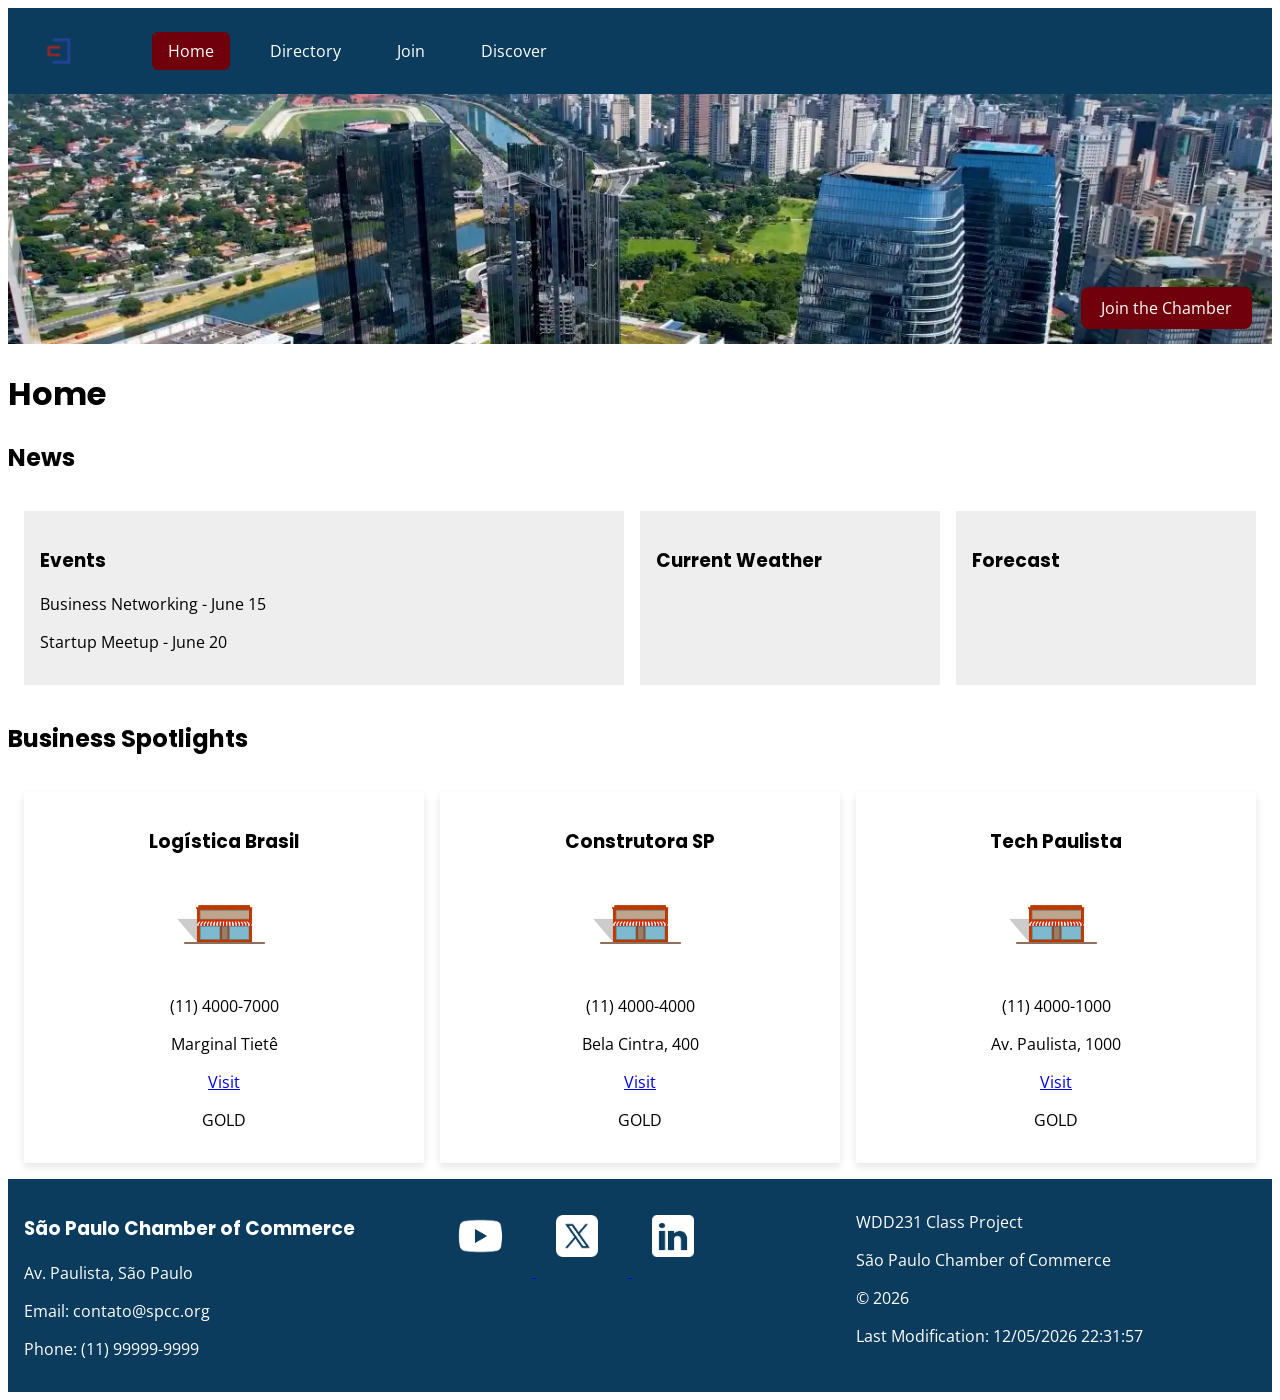
==== chamber/index.html @ a89c0864 "mudando lugar js" ====
<!DOCTYPE html>
<html lang="en">
<head>
    <meta charset="UTF-8">
    <meta name="viewport" content="width=device-width, initial-scale=1.0">
    <title>Chamber Home Page - WDD231, Juliana Alves Ribeiro</title>
    <meta name="description" content="In this page it will contain the home page where you can find the main informations about the chamber commerce">
    <meta name="author" content="Juliana Alves Ribeiro">

     <!-- Facebook Open Graph -->
  <meta property="og:title" content="São Paulo Chamber of Commerce">
  <meta property="og:description" content="Discover local businesses, connect with professionals, and explore opportunities in São Paulo's vibrant business community.">
  <meta property="og:image" content="https://ja-ribeiro.github.io/wdd231/chamber/images/og-image.jpg">
  <meta property="og:url" content="https://ja-ribeiro.github.io/wdd231/chamber/directory.html">

  <!-- Favicon -->
  <link rel="icon" href="images/favicon.ico">

  <!-- CSS -->
  <link rel="stylesheet" href="styles/normalize.css">
  <link rel="stylesheet" href="styles/small.css">
  <link rel="stylesheet" href="styles/large.css">

  <!-- GOOGLE FONTS -->
  <link rel="preconnect" href="https://fonts.googleapis.com">
  <link rel="preconnect" href="https://fonts.gstatic.com" crossorigin>

  <link href="https://fonts.googleapis.com/css2?family=Open+Sans&family=Poppins&display=swap" rel="stylesheet">
</head>
<body>
   <!-- JS-->
   <script src="scripts/home.js" defer></script>
<header>
  <div class="header-container">
    
    <img src="images/favicon.ico" alt="favicon" class="favicon">

    <nav>
      <ul class="nav-menu">
        <li><a href="index.html" class="active">Home</a></li>
        <li><a href="directory.html">Directory</a></li>
        <li><a href="join.html">Join</a></li>
        <li><a href="discover.html">Discover</a></li>
      </ul>
    </nav>

  </div>
</header>

<!-- HERO -->
<section class="hero">
  <img src="images/hero.webp" alt="São Paulo city"
     width="1200" height="600"
     loading="eager">

  <a href="join.html" class="cta-button">Join the Chamber</a>
</section>

<main>

  <h1>Home</h1>
    <h2>News</h2>
  <!-- TOP GRID -->
  <section class="top-sections">

    <!-- EVENTS -->
    <div class="events">
      <h3>Events</h3>
      <p>Business Networking - June 15</p>
      <p>Startup Meetup - June 20</p>
    </div>

    <!-- WEATHER -->
    <div class="weather">
      <h3>Current Weather</h3>
      <p id="temp"></p>
      <p id="desc"></p>
    </div>

    <!-- FORECAST -->
    <div class="forecast">
      <h3>Forecast</h3>
      <p id="day1"></p>
      <p id="day2"></p>
      <p id="day3"></p>
    </div>

  </section>

  <!-- SPOTLIGHT -->
  <section>
    <h2>Business Spotlights</h2>
    <div id="spotlights" class="spotlight-container"></div>
  </section>

</main>

<footer>
  <div class="footer-container">

    <div>
      <h3>São Paulo Chamber of Commerce</h3>
      <p>Av. Paulista, São Paulo</p>
      <p>Email: contato@spcc.org</p>
      <p>Phone: (11) 99999-9999</p>
    </div>

    <div class="social">

    <a href="https://youtube.com" target="_blank">
        <img src="images/youtube.png" alt="YouTube">
    </a>

    <a href="https://x.com" target="_blank">
        <img src="images/twitter.png" alt="X (Twitter)">
    </a>

    <a href="https://linkedin.com" target="_blank">
        <img src="images/linkedin.png" alt="LinkedIn">
    </a>

    </div>

    <div>
      <p>WDD231 Class Project</p>
      <p>São Paulo Chamber of Commerce</p>
      <p>© <span id="year"></span></p>
      <p>Last Modification: <span id="lastModified"></span></p>
    </div>

  </div>
</footer>

  <!--JS-->
  <script src="scripts/directory.js"></script>

</body>
</html>
---- chamber/styles/small.css ----
/* =========================
   BASE
========================= */
body {
  font-family: 'Open Sans', sans-serif;
}

h1, h2, h3 {
  font-family: 'Poppins', sans-serif;
}

/* =========================
   HEADER
========================= */
.header-container {
  display: flex;
  align-items: center;
  justify-content: flex-start;
  gap: 2rem;
  background: #0B3C5D;
  color: white;
  padding: 1rem 2rem;
}

.favicon {
  width: 40px;
}

header h1 {
  font-size: 1.5rem;
  margin-right: 2rem;
}

/* =========================
   NAV (REMOVIDO DUPLICAÇÃO)
========================= */
.nav-menu {
  display: flex;
  gap: 1.5rem;
  list-style: none;
}

.nav-menu a {
  color: white;
  text-decoration: none;
  padding: 0.5rem 1rem;
  border-radius: 6px;
  transition: 0.3s ease;
}

.nav-menu a:hover {
  background-color: rgba(255, 255, 255, 0.15);
}

.nav-menu a.active {
  background-color: #70000b;
  color: white;
}

/* =========================
   DIRECTORY (CARDS)
========================= */
.view-buttons img {
  width: 20px;
  height: 20px;
}

#members.grid {
  display: grid;
  grid-template-columns: 1fr;
  gap: 1rem;
  padding: 1rem;
}

#members.list img {
  display: none;
}

/* card APENAS do directory */
.card {
  background: white;
  padding: 1rem;
  text-align: center;
  box-shadow: 0 4px 8px rgba(0,0,0,0.1);
}

.card img {
  width: 100%;
  height: 150px;
  object-fit: cover;
  border-radius: 6px;
}

/* =========================
   FOOTER
========================= */
.footer-container {
  display: grid;
  gap: 1rem;
  background: #0B3C5D;
  color: white;
  padding: 1rem;
}

.social img {
  width: 50px;
  margin-right: 10px;
  padding: 1rem;
}

/* =========================
   JOIN PAGE
========================= */
.join-page {
  display: flex;
  flex-direction: column;
  gap: 2rem;
  padding: 1rem;
}

.form-section {
  background: white;
  padding: 1.5rem;
  border-radius: 10px;
  box-shadow: 0 4px 10px rgba(0,0,0,0.1);
}

form {
  display: flex;
  flex-direction: column;
  gap: 1rem;
}

label {
  display: flex;
  flex-direction: column;
  font-weight: 600;
}

input, textarea, select {
  padding: 0.6rem;
  border-radius: 6px;
  border: 1px solid #ccc;
}

input:focus, textarea:focus, select:focus {
  outline: 2px solid #1e3a5f;
}

input[type="submit"] {
  background: #1e3a5f;
  color: white;
  cursor: pointer;
  border: none;
  transition: 0.3s;
}

input[type="submit"]:hover {
  background: #274d7a;
}

/* =========================
   MEMBERSHIP CARDS (SEPARADOS)
========================= */
.membership-cards {
  display: flex;
  flex-direction: column;
  gap: 1rem;

  /* mesma animação de antes */
  animation: fadeIn 1.2s ease;
}

/* card APENAS do join (mesmo visual do antigo .card duplicado) */
.membership-card {
  background: #f4f4f4;
  padding: 1rem;
  border-radius: 8px;
  text-align: center;
}

/* =========================
   ANIMAÇÃO (mantida)
========================= */
@keyframes fadeIn {
  from {
    opacity: 0;
    transform: translateY(15px);
  }
  to {
    opacity: 1;
    transform: translateY(0);
  }
}

/* =========================
   THANK YOU PAGE
========================= */

.thankyou {
  padding: 2rem;
  display: flex;
  justify-content: center;
}

.thankyou-card {
  background: white;
  padding: 2rem;
  border-radius: 10px;
  max-width: 500px;
  width: 100%;
  box-shadow: 0 4px 10px rgba(0,0,0,0.1);
  text-align: left;
}

.thankyou-card h2 {
  text-align: center;
  margin-bottom: 1rem;
}

/* ===== JOIN LAYOUT CORRETO ===== */

/* container controla layout */
.join-container {
  display: flex;
  flex-direction: column;
  gap: 2rem;
}

/* desktop */
@media (min-width: 768px) {
  .join-container {
    flex-direction: row;
    align-items: flex-start;
  }

  .form-section {
    flex: 2;
  }

  .membership-cards {
    flex: 1;
  }
}

/* HERO */
.hero {
  position: relative;
}

.hero img {
  width: 100%;
  height: 250px;
  object-fit: cover;
}

.cta-button {
  position: absolute;
  bottom: 20px;
  right: 20px;
  background: #70000b;
  color: white;
  padding: 10px 20px;
  text-decoration: none;
  border-radius: 8px;
}

/* TOP GRID */
.top-sections {
  display: grid;
  gap: 1rem;
  padding: 1rem;
}

.events, .weather, .forecast {
  background: #eee;
  padding: 1rem;
}

/* SPOTLIGHT */
.spotlight-container {
  display: grid;
  gap: 1rem;
  padding: 1rem;
}

.spotlight-card {
  background: white;
  padding: 1rem;
  text-align: center;
  box-shadow: 0 4px 8px rgba(0,0,0,0.1);
}

.spotlight-card img {
  width: 100px;
  height: 100px;
  object-fit: contain;
}

/* DESKTOP */
@media (min-width: 768px) {
  .top-sections {
    grid-template-columns: 2fr 1fr 1fr;
  }

  .spotlight-container {
    grid-template-columns: repeat(3, 1fr);
  }

  .footer-container {
    grid-template-columns: repeat(3, 1fr);
  }
}
---- chamber/styles/large.css ----
@media (min-width: 768px) {

  #members.grid {
    grid-template-columns: repeat(3, 1fr);
  }

  .footer-container {
    grid-template-columns: repeat(3, 1fr);
  }
}

/**@media (min-width: 768px) {

  .join-page {
    display: grid;
    grid-template-columns: 2fr 1fr;
    gap: 2rem;
  }

  .cards {
    position: sticky;
    top: 1rem;
  }

}**/
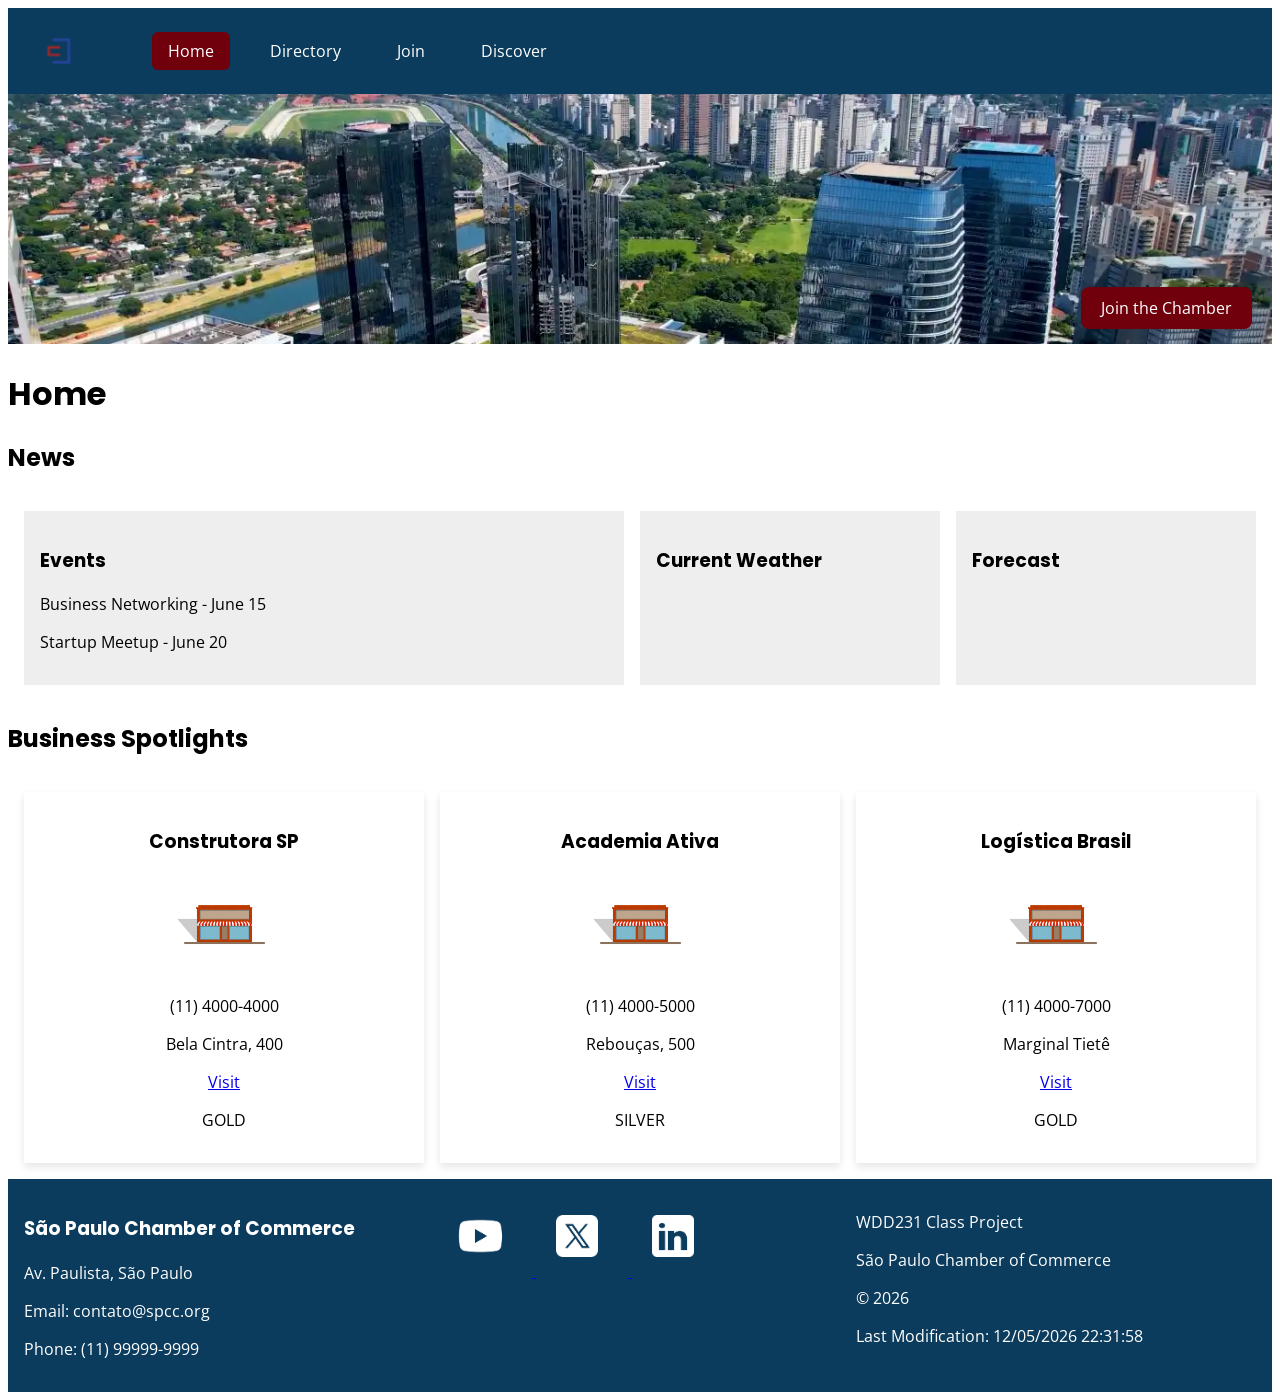
==== commit 029f731a: "mudei errao, agora mudei no directory" ====
--- a/chamber/index.html
+++ b/chamber/index.html
@@ -21,6 +21,9 @@
   <link rel="stylesheet" href="styles/small.css">
   <link rel="stylesheet" href="styles/large.css">
 
+   <!-- JS-->
+   <script src="scripts/home.js" defer></script>
+
   <!-- GOOGLE FONTS -->
   <link rel="preconnect" href="https://fonts.googleapis.com">
   <link rel="preconnect" href="https://fonts.gstatic.com" crossorigin>
@@ -28,8 +31,7 @@
   <link href="https://fonts.googleapis.com/css2?family=Open+Sans&family=Poppins&display=swap" rel="stylesheet">
 </head>
 <body>
-   <!-- JS-->
-   <script src="scripts/home.js" defer></script>
+
 <header>
   <div class="header-container">
     
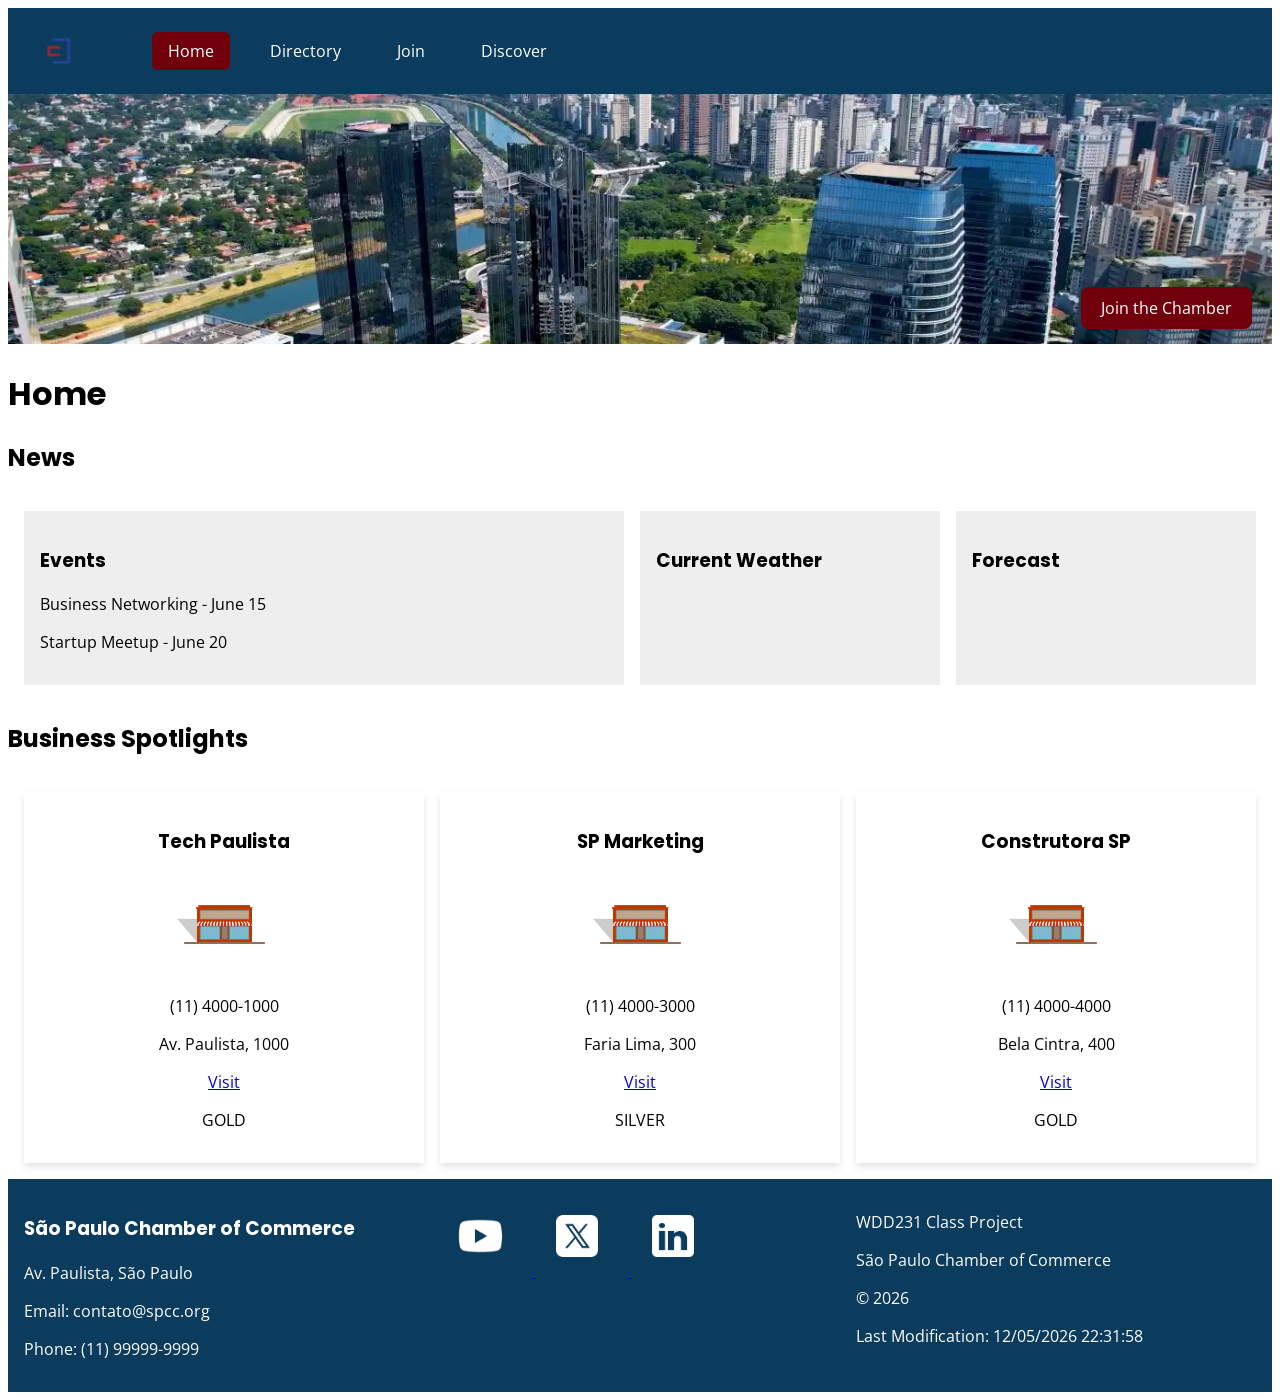
==== commit cb1d71d7: "limpando o cod" ====
--- a/chamber/index.html
+++ b/chamber/index.html
@@ -18,8 +18,8 @@
 
   <!-- CSS -->
   <link rel="stylesheet" href="styles/normalize.css">
-  <link rel="stylesheet" href="styles/small.css">
-  <link rel="stylesheet" href="styles/large.css">
+<link rel="stylesheet" href="styles/small.css">
+<link rel="stylesheet" href="styles/large.css" media="(min-width: 768px)">
 
    <!-- JS-->
    <script src="scripts/home.js" defer></script>
@@ -29,6 +29,8 @@
   <link rel="preconnect" href="https://fonts.gstatic.com" crossorigin>
 
   <link href="https://fonts.googleapis.com/css2?family=Open+Sans&family=Poppins&display=swap" rel="stylesheet">
+
+  <link rel="preload" as="image" href="images/hero.webp">
 </head>
 <body>
 
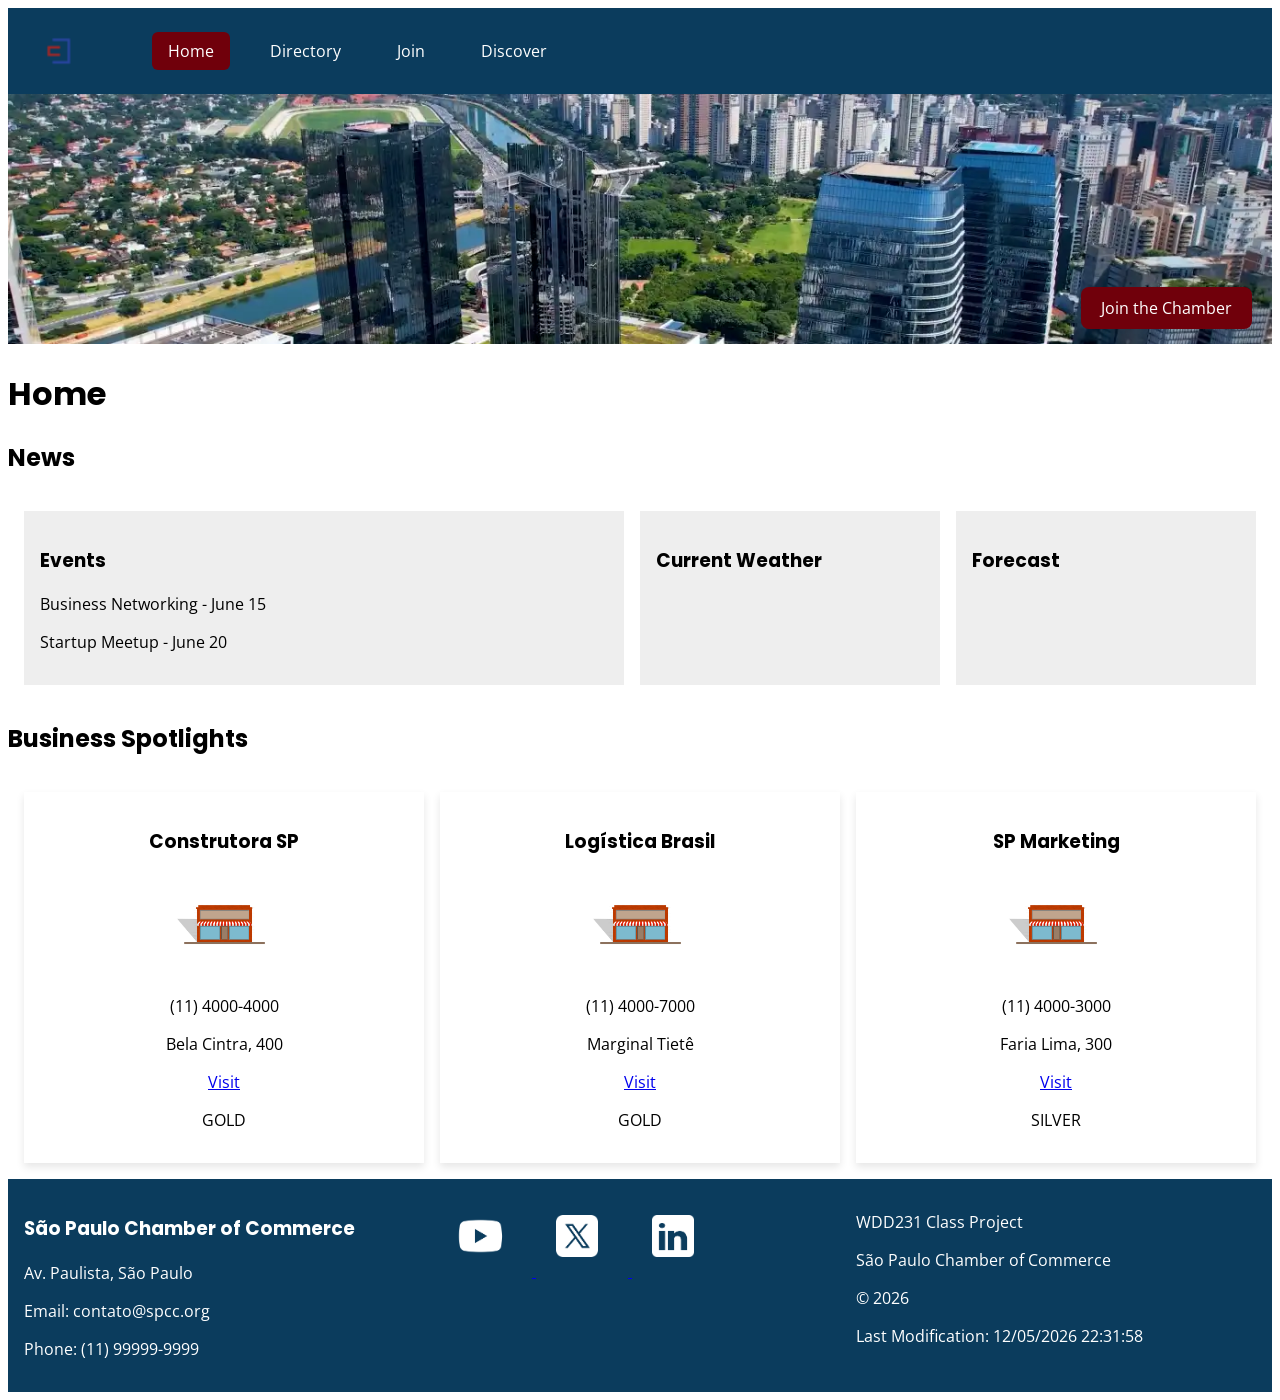
==== commit e80eed5c: "adicionando o defer" ====
--- a/chamber/index.html
+++ b/chamber/index.html
@@ -136,7 +136,7 @@
 </footer>
 
   <!--JS-->
-  <script src="scripts/directory.js"></script>
+  <script src="scripts/directory.js" defer></script>
 
 </body>
 </html>
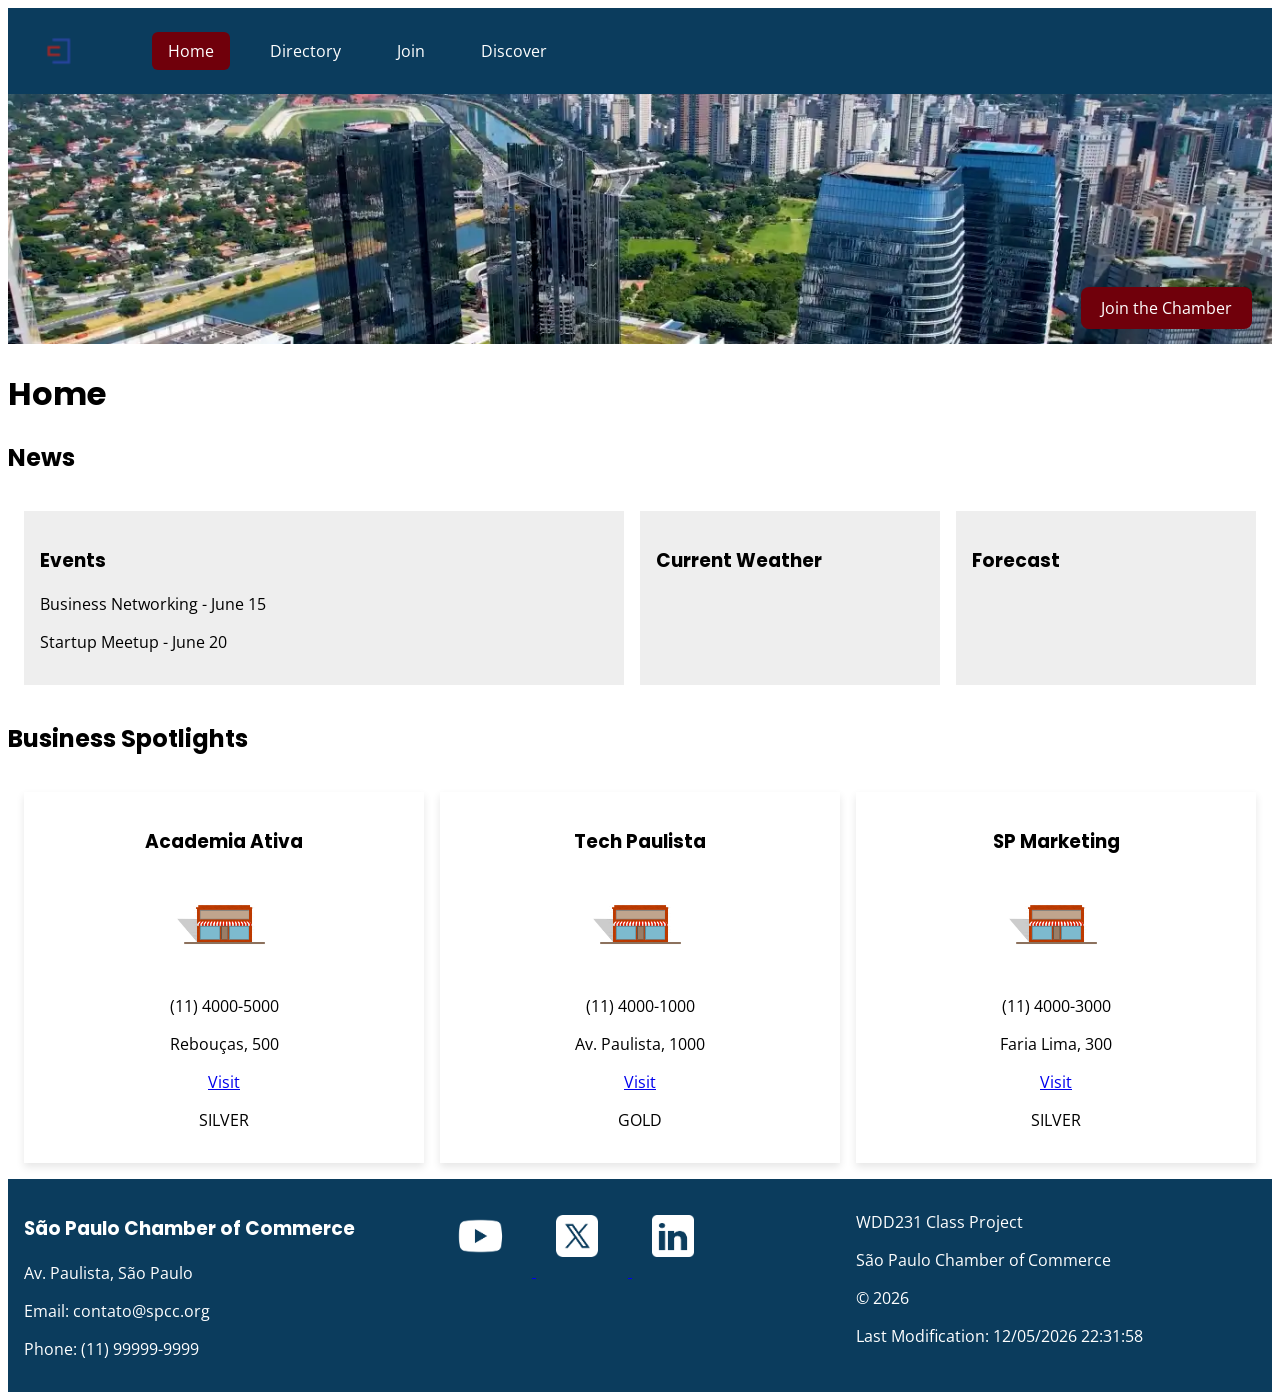
==== commit b8b8e2f1: "mudei nvamente o local" ====
--- a/chamber/index.html
+++ b/chamber/index.html
@@ -135,8 +135,10 @@
   </div>
 </footer>
 
-  <!--JS-->
+ 
+</body>
+ <!--JS-->
   <script src="scripts/directory.js" defer></script>
 
-</body>
+
 </html>
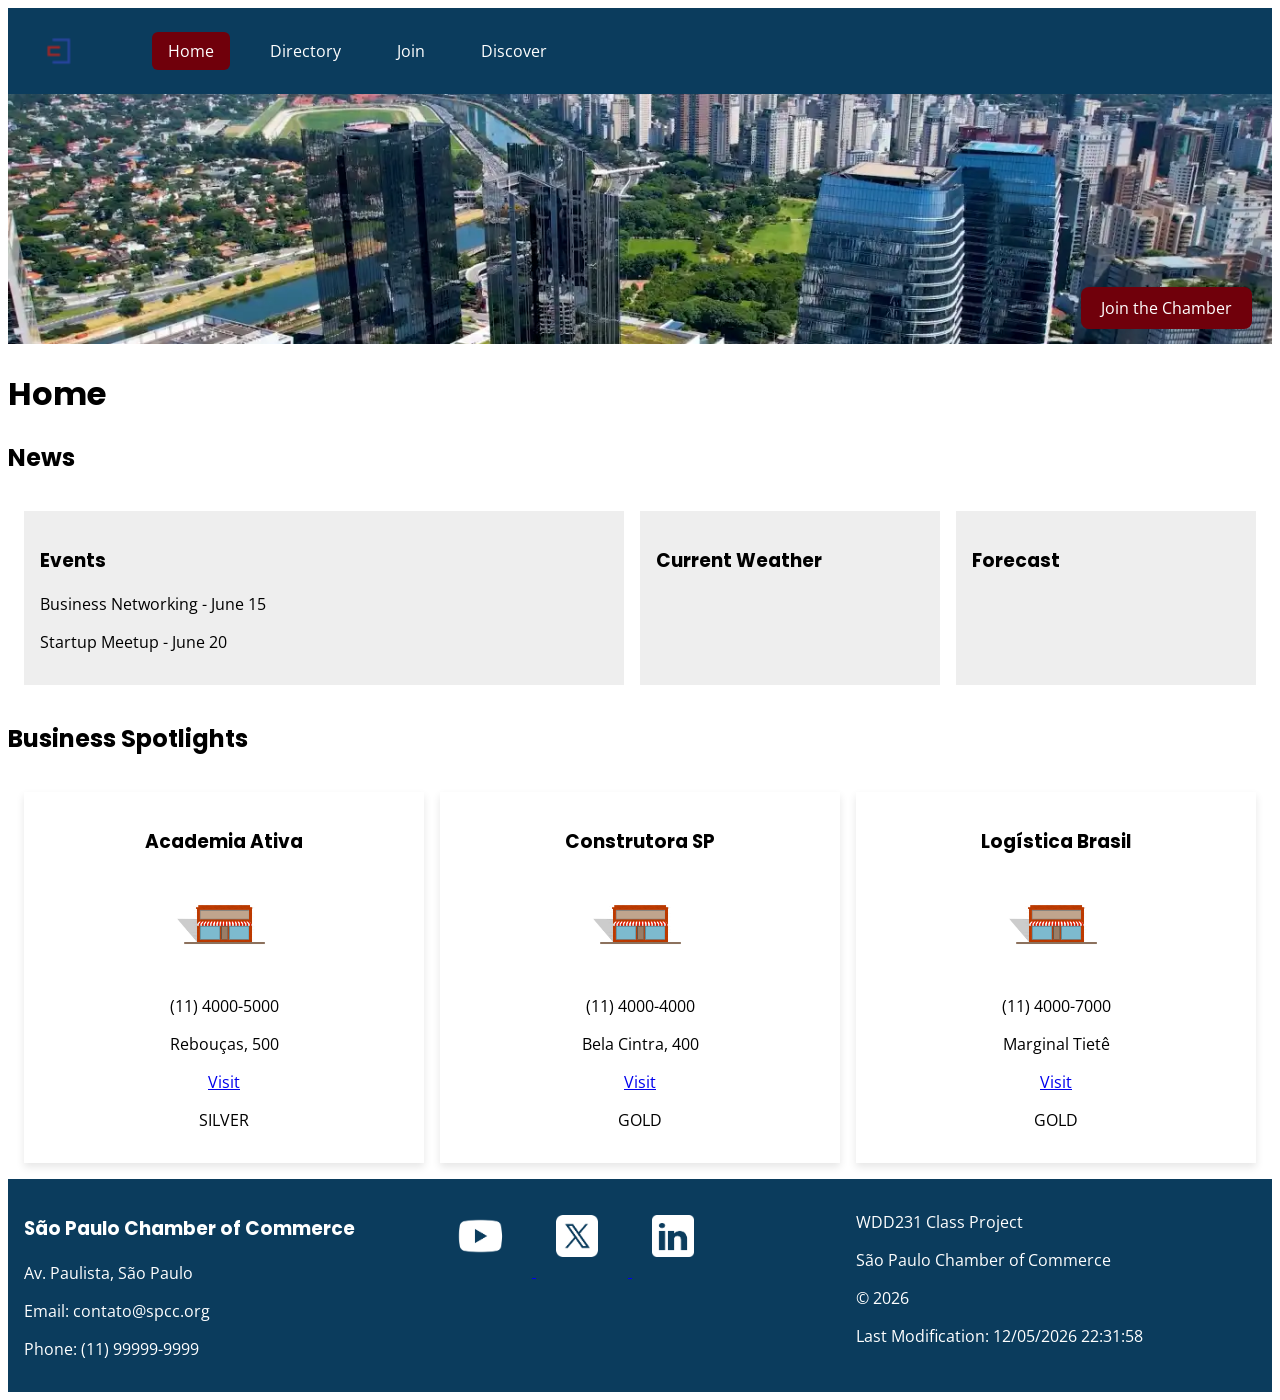
==== commit ae99e33d: "mudei novamente" ====
--- a/chamber/index.html
+++ b/chamber/index.html
@@ -23,6 +23,8 @@
 
    <!-- JS-->
    <script src="scripts/home.js" defer></script>
+    <!--JS-->
+  <script src="scripts/directory.js" defer></script>
 
   <!-- GOOGLE FONTS -->
   <link rel="preconnect" href="https://fonts.googleapis.com">
@@ -135,10 +137,6 @@
   </div>
 </footer>
 
- 
 </body>
- <!--JS-->
-  <script src="scripts/directory.js" defer></script>
-
 
 </html>
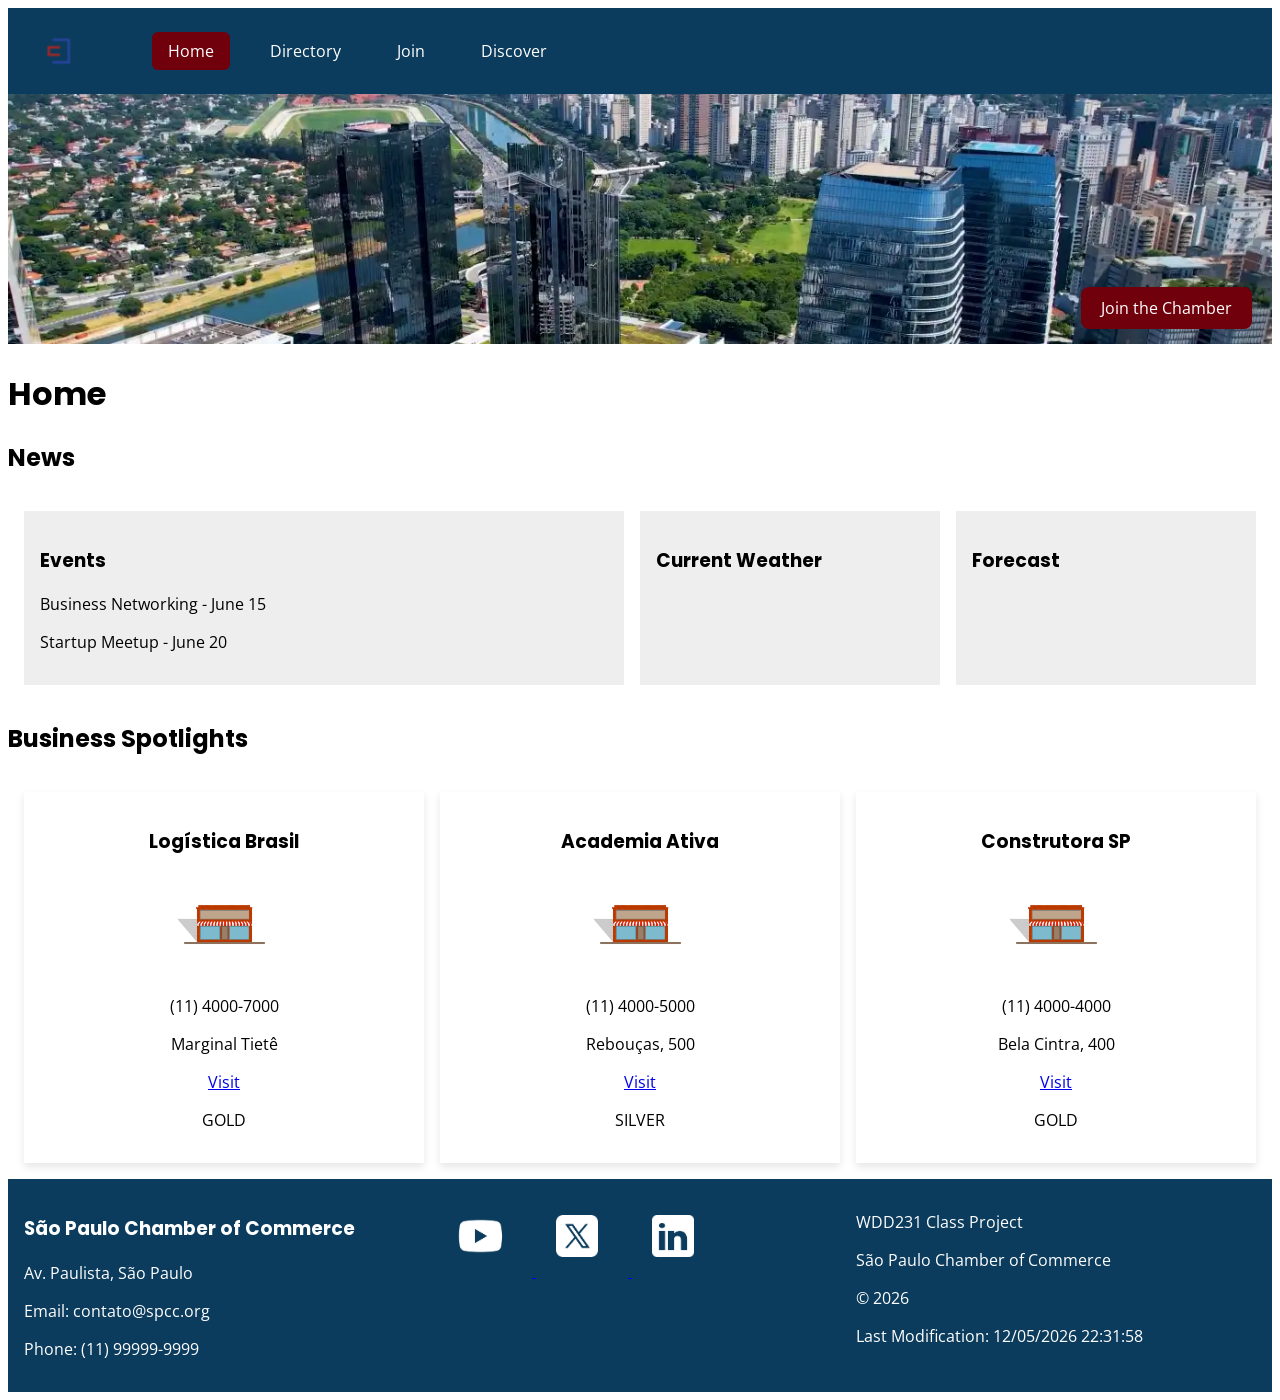
==== commit 3236e849: "arrumei o hero para nao pesar" ====
--- a/chamber/index.html
+++ b/chamber/index.html
@@ -55,9 +55,12 @@
 
 <!-- HERO -->
 <section class="hero">
-  <img src="images/hero.webp" alt="São Paulo city"
-     width="1200" height="600"
-     loading="eager">
+  <img src="images/hero.webp"
+      alt="São Paulo city"
+      width="1200"
+      height="600"
+      loading="eager"
+      fetchpriority="high">
 
   <a href="join.html" class="cta-button">Join the Chamber</a>
 </section>
